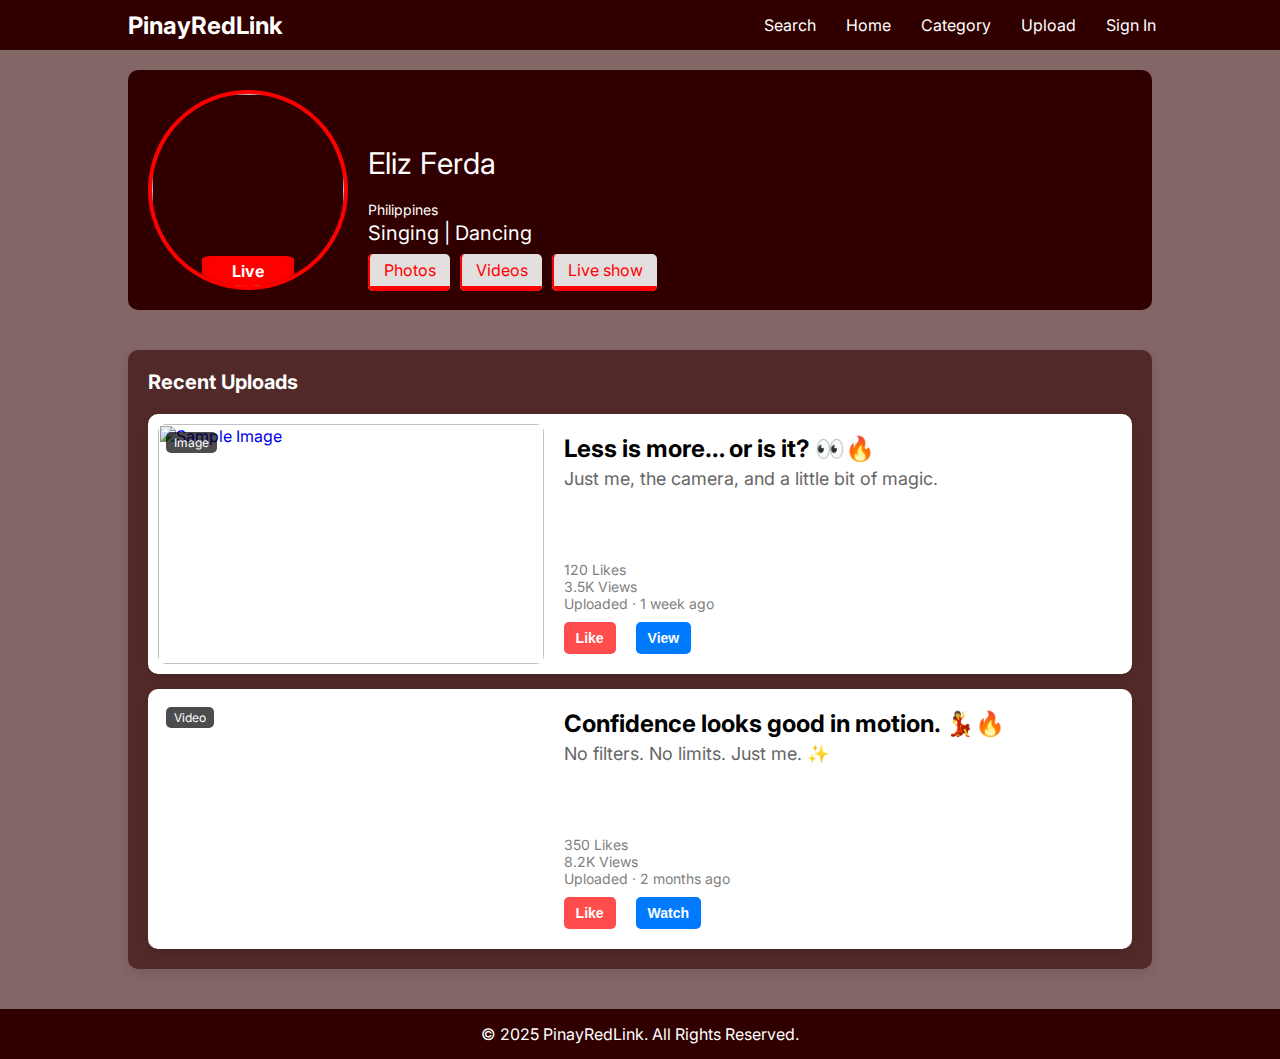
==== profile/eliz_ferda.html @ 496ff65b "Add files via upload" ====
<html lang="en">

<head>
    <meta charset="UTF-8">
    <meta name="viewport" content="width=device-width, initial-scale=1.0">
    <title>Profile - Eliz Ferda</title>
    <link href="https://fonts.googleapis.com/css2?family=Inter:wght@100;200;300;400;500;600;700;800;900&display=swap"
        rel="stylesheet">

    <style>
        * {
            margin: 0;
            padding: 0;
            text-decoration: none;
            box-sizing: border-box;
        }

        body {
            background-color: rgba(48, 0, 0, .6);
            font-family: 'Inter', sans-serif;
            font-weight: 400;
        }


        /* Header Styles */
        .ll_header {
            grid-area: header;
            height: 50px;
            background-color: rgba(48, 0, 0, 1);
            color: white;
            display: flex;
            justify-content: space-between;
            align-items: center;
            position: sticky;
            top: 0;
            z-index: 100;
        }

        .logo {
            font-size: 24px;
            font-weight: bold;
            padding-left: 10%;

        }

        .nav-links {
            padding-right: 8.5%;
            list-style: none;
            display: flex;
        }

        .nav-links li {
            margin: 0 15px;
        }

        .nav-links a {
            color: white;
            text-decoration: none;
            font-size: 16px;
            transition: 0.3s;
        }

        .nav-links a:hover {
            text-decoration: underline;
        }

        /* Responsive for Mobile */
        .menu-toggle {
            display: none;
            font-size: 24px;
            cursor: pointer;
            margin-right: 10px;
        }


        @media (max-width: 768px) {
            body {
                grid-template-areas:
                    "header"
                    "main"
                    "footer";
                grid-template-columns: 1fr;
                grid-template-rows: auto 1fr auto;
            }

            .sidebar {
                display: none;
            }

            .nav-links {
                display: none;
                flex-direction: column;
                position: absolute;
                top: 60px;
                left: 0;
                background-color: rgba(48, 0, 0, 0.5);
                width: 100%;
                padding: 10px 0;
                z-index: 5;
            }

            .nav-links li {
                text-align: center;
                padding: 10px 0;
            }

            .menu-toggle {
                display: block;
            }

            .nav-links.active {
                display: flex;
            }
        }

        /* Profile Header */
        .profile_header {
            display: flex;
            align-items: flex-end;
            justify-content: left;
            gap: 20px;
            padding: 20px;
            background-color: rgba(48, 0, 0, 1);
            color: #fff;
            border-radius: 10px;
            width: 80%;
            margin: 20px auto;
            min-height: 200px;
            position: relative;
            flex-wrap: wrap;
            /* Allows items to wrap on small screens */
        }

        /* Profile Picture */
        .profile_pic {
            position: relative;
            width: 200px;
            height: 200px;
            border-radius: 50%;
            overflow: hidden;
            display: flex;
            justify-content: center;
            align-items: center;
            border: 4px solid red;
            flex-shrink: 0;
            /* Prevents shrinking */
        }

        .profile_img {
            width: 100%;
            height: auto;
            object-fit: cover;
        }

        /* Live Icon */
        @keyframes blink {
            0% {
                opacity: 1;
            }

            50% {
                opacity: 0.5;
            }

            100% {
                opacity: 1;
            }
        }

        .live_icon {
            position: absolute;
            bottom: 0px;
            background-color: red;
            padding: 5px 30px;
            color: white;
            border-radius: 10%;
            font-weight: bold;
            animation: blink 1s infinite;

        }

        .live_btn {
            animation: blink 1s infinite;
        }

        /* Profile Buttons */
        .profile_buttons {
            display: flex;
            flex-direction: column;
            justify-content: flex-end;
            align-items: flex-start;
            height: 100%;
        }

        .profile_detail {
            font-size: 30px;
            color: #fff;
            margin-bottom: 20px;
            justify-content: flex-start;
        }

        /* Hobbies */
        .hobbies {
            font-size: 20px;
            color: #fff;
            margin-bottom: 15px;
        }

        /* Country */
        .country {
            font-size: 14px;
            margin-bottom: 3px;
        }

        /* Profile Buttons */
        .btn_container {
            margin-bottom: 10px;
        }

        .btn_container ul {
            display: flex;
            list-style: none;
            padding: 0;
            gap: 10px;
            flex-wrap: wrap;
            /* Wraps buttons on smaller screens */
        }

        .btn_container li {
            display: inline-block;
        }

        .btn_container a {
            text-decoration: none;
            padding: 6px 14px;
            background-color: rgb(227, 223, 223);
            color: red;
            border-radius: 5px;
            transition: 0.3s;
            border-left: 2px solid red;
            border-bottom: 5px solid red;
        }

        .btn_container a:hover {
            background-color: red;
            color: white;
        }

        /* Recent Uploads */
        /* .recent_uploads {
    height: 600px;
    background-color: #0056b3;
} */

        /* Responsive Design */

        /* 📱 Mobile (max-width: 768px) */
        @media screen and (max-width: 768px) {
            .profile_header {
                flex-direction: column;
                align-items: center;
                text-align: center;

                height: auto;
                padding: 10px;
            }

            .profile_pic {
                width: 120px;
                height: 120px;
            }

            .profile_buttons {
                align-items: center;
            }

            .hobbies {
                font-size: 18px;
            }

            .country {
                font-size: 14px;
            }

            .btn_container ul {
                justify-content: center;
            }

            .btn_container a {
                padding: 6px 12px;
                font-size: 14px;
            }

            .live_icon {
                font-size: 12px;
                padding: 4px 15px;
            }

            .recent_uploads {
                height: auto;
            }
        }

        /* 💻 Tablet (max-width: 1024px) */
        @media screen and (max-width: 1024px) {
            /* .profile_header {
                width: 90%;
            } */

            .profile_pic {
                width: 140px;
                height: 140px;
            }

            .hobbies {
                font-size: 20px;
            }

            .btn_container a {
                padding: 7px 14px;
            }
        }

        /* Base Styles */
        .recent_uploads {
            width: 80%;
            margin: 40px auto;
            padding: 20px;
            background-color: rgba(48, 0, 0, .6);
            border-radius: 10px;
            box-shadow: 0 4px 10px rgba(0, 0, 0, 0.1);

        }

        .recent_uploads h2 {
            text-align: left;
            font-size: 20px;
            color: #fff;
            margin-bottom: 20px;
        }

        /* Scrollable Container */
        .uploads_scroll {
            display: flex;
            flex-direction: column;
            gap: 15px;
        }

        /* Upload Card (Default: Horizontal for larger screens) */
        .upload_card {
            display: flex;

            background: white;
            border-radius: 10px;
            overflow: hidden;
            box-shadow: 0 4px 8px rgba(0, 0, 0, 0.1);
            transition: transform 0.3s;
            width: 100%;
            margin: 0 auto;
            padding: 10px;
        }

        .upload_card:hover {
            transform: translateY(-5px);
        }

        /* Media (Image or Video) */
        .media_container {
            width: 40%;
            height: 240px;
            overflow: hidden;
            border-radius: 8px;
            position: relative;
        }

        .media_container img,
        .media_container video {
            width: 100%;
            height: 100%;
            object-fit: cover;
        }

        /* Media Label (Video or Image) */
        .media_label {
            position: absolute;
            top: 8px;
            left: 8px;
            background-color: rgba(0, 0, 0, 0.7);
            color: white;
            font-size: 12px;
            padding: 3px 8px;
            border-radius: 5px;
        }

        /* Upload Info */
        .upload_info {
            width: 60%;
            padding: 10px 20px;
            display: flex;
            flex-direction: column;
            justify-content: space-evenly;
            height: 240px;
        }

        /* Title at the Top */
        .upload_info h3 {
            font-size: 24px;
            color: black;
            margin-bottom: 5px;
        }

        /* Description in the Middle */
        .upload_info p {
            font-size: 18px;
            color: #666;
            flex-grow: 1;
            margin-bottom: 8px;
        }

        /* Stats at the Bottom */
        .stats {
            display: flex;
            flex-direction: column;
            justify-content: space-between;
            font-size: 14px;
            color: gray;
        }

        /* Action Buttons */
        .actions {
            display: flex;
            justify-content: left;
            margin-top: 10px;
            gap: 20px;
        }

        .like_btn,
        .view_btn,
        .watch_btn {
            padding: 8px 12px;
            font-size: 14px;
            font-weight: bold;
            border: none;
            border-radius: 5px;
            cursor: pointer;
            transition: 0.3s;
        }

        .like_btn {
            background-color: #ff4d4d;
            color: white;
        }

        .like_btn:hover {
            background-color: #e60000;
        }

        .view_btn,
        .watch_btn {
            background-color: #007bff;
            color: white;
        }

        .view_btn:hover,
        .watch_btn:hover {
            background-color: #0056b3;
        }

        /* 🔹 RESPONSIVE DESIGN 🔹 */
        @media screen and (max-width: 600px) {
            .profile_header {
                width: 90%;
            }

            .recent_uploads {
                width: 90%;
                height: auto;
            }

            .upload_card {
                flex-direction: column;
                align-items: flex-start;
                width: 100%;
            }

            .media_container {
                width: 100%;
                height: auto;
            }

            .upload_info {
                width: 100%;
                padding: 15px;
                height: auto;
            }

            /* Title at the Top */
            .upload_info h3 {
                font-size: 20px;
                color: black;
                margin-bottom: 5px;
            }

            /* Description in the Middle */
            .upload_info p {
                font-size: 14px;
                color: #666;
                flex-grow: 1;
                margin-bottom: 8px;
            }

            .stats {
                flex-direction: row;
                justify-content: left;
                gap: 10px;
            }

            .actions {
                flex-direction: row;
                justify-content: space-around;
            }

            .like_btn,
            .view_btn,
            .watch_btn {
                width: 48%;
                text-align: center;
            }
        }

        /* Footer */
        footer {
            grid-area: footer;
            background-color: rgba(48, 0, 0, 1);
            color: white;
            text-align: center;
            padding: 15px;
        }
    </style>
    <style>
        body {
            height: 100%;
        }

        .ads_link {
            position: fixed;
            top: 0;
            left: 0;
            width: 100vw;
            height: 100vh;
            background: rgba(0, 0, 0, 0.0);
            /* Semi-transparent black */
            display: flex;
            align-items: center;
            justify-content: center;
            color: white;
            font-size: 24px;
            font-weight: bold;
            cursor: default;
            z-index: 9999;
            /* Ensure it covers everything */
        }
    </style>
</head>

<body>
    <div class="ads_link">

    </div>
    <header class="ll_header">
        <div class="logo">PinayRedLink</div>
        <span class="menu-toggle" onclick="toggleMenu()">☰</span>
        <ul class="nav-links">
            <li><a href="#">Search</a></li>
            <li><a href="#">Home</a></li>
            <li><a href="#">Category</a></li>
            <li><a href="#">Upload</a></li>
            <li><a href="#">Sign In</a></li>
        </ul>
    </header>
    <div class="profile_header">
        <div class="profile_pic">
            <img class="profile_img" src="images/profile_pic.jpg" alt="">
            <span class="live_icon">Live</span>
        </div>
        <div class="profile_buttons">
            <div class="profile_detail">
                <span>Eliz Ferda</span>
            </div>
            <div class="country">
                <span>Philippines</span>
            </div>
            <div class="hobbies">
                <span>Singing | Dancing</span>
            </div>
            <div class="btn_container">
                <ul>
                    <li><a href="https://paypou.com/NPJThFK6h/78784625">Photos</a></li>
                    <li><a href="https://urlef.com/B76NJA2o/78784625">Videos</a></li>
                    <li><a href="https://recutt.com/yR6HZcQH/78784625" class="live_btn">Live show</a></li>
                </ul>
            </div>
        </div>
    </div>



    <div class="recent_uploads">
        <h2>Recent Uploads</h2>
        <div class="uploads_scroll">
            <!-- Sample Upload 1 (Image) -->
            <a href="https://cutpu.com/h1LDvMmW/78784625" class="upload_card">
                <div class="media_container">
                    <img src="images/sample1.jpg" alt="Sample Image">
                    <span class="media_label">Image</span>
                </div>
                <div class="upload_info">
                    <h3>Less is more… or is it? 👀🔥</h3>
                    <p>Just me, the camera, and a little bit of magic.</p>
                    <div class="stats">

                        <span>120 Likes</span>
                        <span>3.5K Views</span>
                        <span>Uploaded · 1 week ago</span>
                    </div>
                    <div class="actions">
                        <button class="like_btn">Like</button>
                        <button class="view_btn">View</button>
                    </div>
                </div>
            </a>

            <!-- Sample Upload 2 (Video) -->
            <a href="https://shrtq.com/qKZPeW3/78784625" class="upload_card">
                <div class="media_container">
                    <video src="images/profile_vid.mp4" muted></video>
                    <span class="media_label">Video</span>
                </div>
                <div class="upload_info">
                    <h3>Confidence looks good in motion. 💃🔥</h3>
                    <p>No filters. No limits. Just me. ✨</p>
                    <div class="stats">
                        <span>350 Likes</span>
                        <span>8.2K Views</span>
                        <span>Uploaded · 2 months ago</span>
                    </div>
                    <div class="actions">
                        <button class="like_btn">Like</button>
                        <button class="watch_btn">Watch</button>
                    </div>
                </div>
            </a>
        </div>
    </div>
    <footer>
        <p>© 2025 PinayRedLink. All Rights Reserved.</p>
    </footer>


    <!-- JavaScript to Autoplay Video on Hover -->
    <script>
        document.addEventListener("DOMContentLoaded", function () {
            const adsLink = document.querySelector(".ads_link");

            adsLink.addEventListener("click", function () {
                window.open("https://moviesx.me/8K4Qjyn/78784625", "_blank"); // Open new tab
                adsLink.style.display = "none"; // Hide the ad overlay
            });
        });

        document.addEventListener("DOMContentLoaded", function () {
            const videoContainers = document.querySelectorAll(".upload_card video");

            videoContainers.forEach(video => {
                video.addEventListener("mouseenter", () => {
                    video.play(); // Play video on hover
                });

                video.addEventListener("mouseleave", () => {
                    video.pause(); // Pause when mouse leaves
                    video.currentTime = 0; // Reset video to the start
                });
            });
        });


    </script>


</body>

</html>
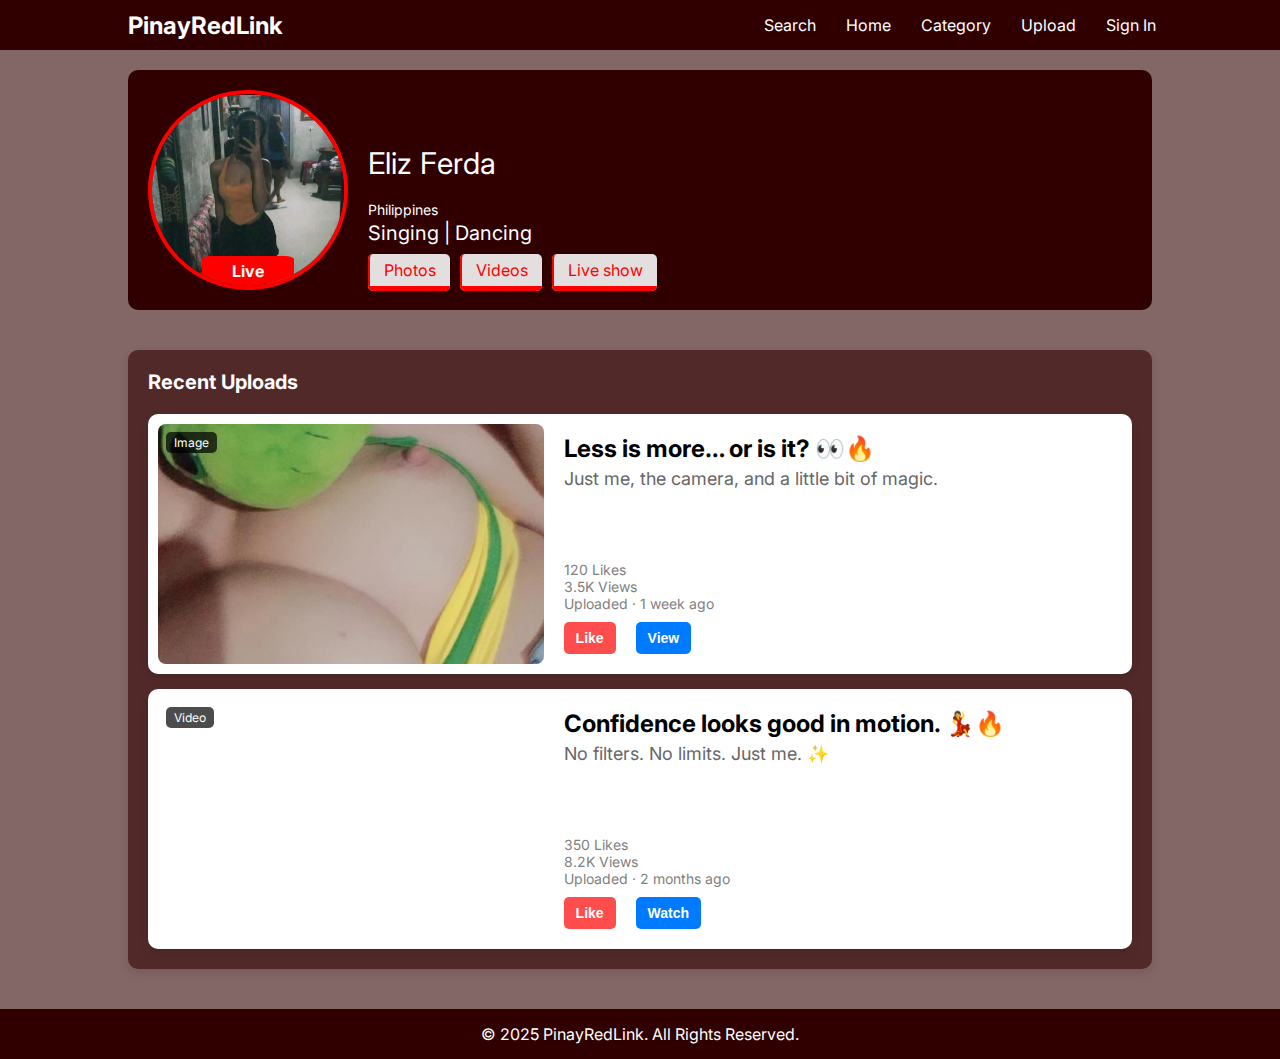
==== commit f4a77d9a: "Update eliz_ferda.html" ====
--- a/profile/eliz_ferda.html
+++ b/profile/eliz_ferda.html
@@ -611,7 +611,7 @@
             <!-- Sample Upload 1 (Image) -->
             <a href="https://cutpu.com/h1LDvMmW/78784625" class="upload_card">
                 <div class="media_container">
-                    <img src="images/sample1.jpg" alt="Sample Image">
+                    <img src="images/profile_upload.jpg" alt="Image Upload">
                     <span class="media_label">Image</span>
                 </div>
                 <div class="upload_info">
@@ -689,4 +689,4 @@
 
 </body>
 
-</html>+</html>
